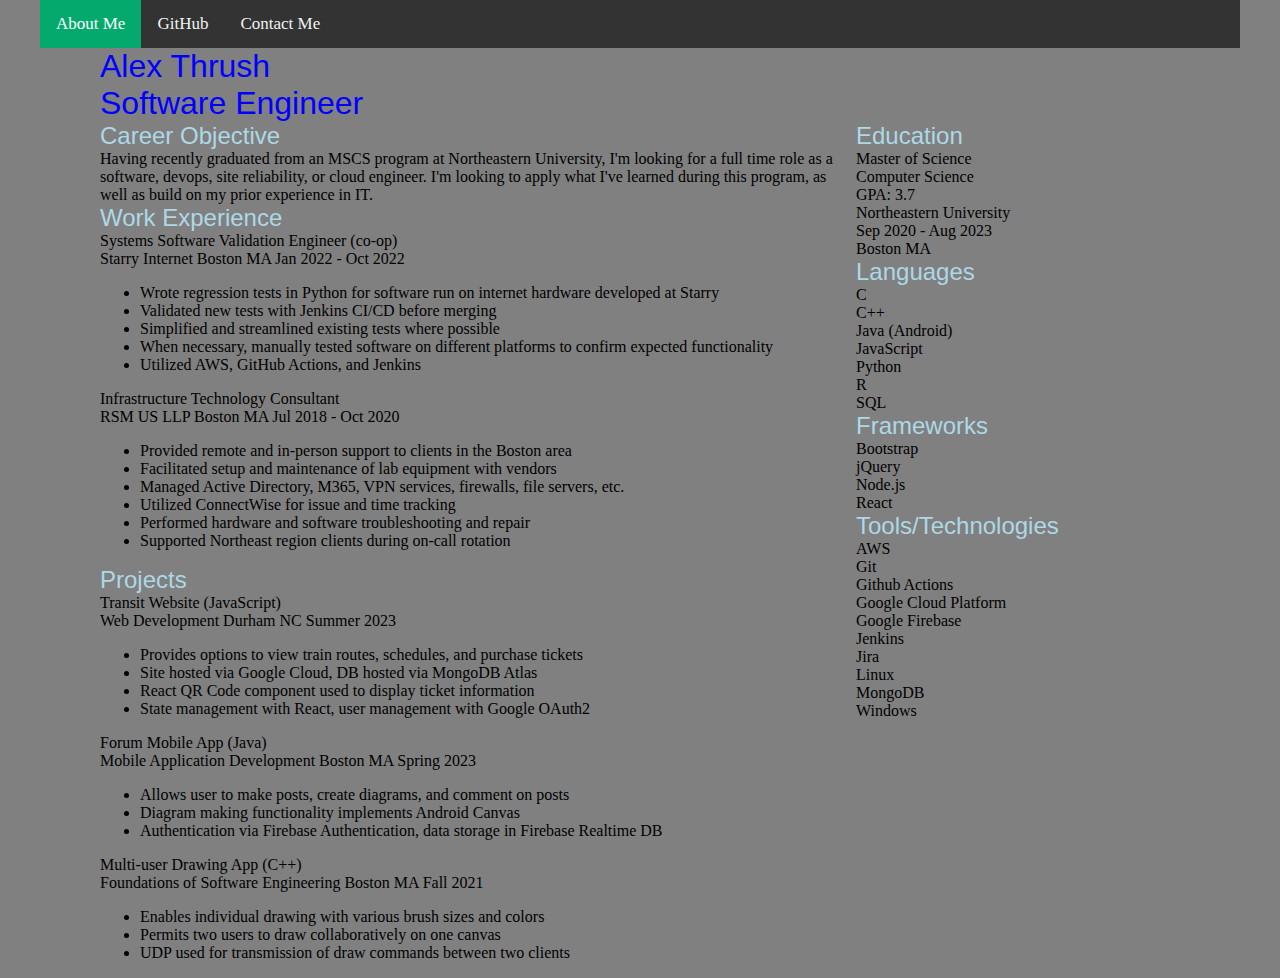
==== index.html @ bf3d8344 "Add github profile link" ====
<!DOCTYPE html>
<html>
    <head>
        <title>
            Alex's Site
        </title>
        <link href="css/index.css" rel="stylesheet">
    </head>
    <body>
        <div class="topnav">
            <a class="active" href="#home">About Me</a>
            <a href="https://github.com/thrushalex">GitHub</a>
            <a href="#contact">Contact Me</a>
          </div> 
        <div class="outer_container">
            <div class="header">
                <div class="name">
                    Alex Thrush
                </div>
                <div class="title">
                    Software Engineer
                </div>
            </div>
            <div class="row">
                <div class="columnLeft">
                    <div class="row">
                        <div class="titleTextContainer">
                            <div class="headline">
                                Career Objective
                            </div>
                            <div>
                                Having recently graduated from an MSCS program at Northeastern University, I'm looking for a full time role as a software, devops, site reliability, or cloud engineer.
                                I'm looking to apply what I've learned during this program, as well as build on my prior experience in IT.
                            </div>
                        </div>
                    </div>
                    <div class="row">
                        <div class="titleTextContainer">
                            <div class="headline">
                                Work Experience
                            </div>
                            <div>
                                <div>
                                    Systems Software Validation Engineer (co-op)<br>
                                    Starry Internet
                                    Boston MA
                                    Jan 2022 - Oct 2022
                                </div>
                                <ul>
                                    <li>Wrote regression tests in Python for software run on internet hardware developed at Starry</li>
                                    <li>Validated new tests with Jenkins CI/CD before merging</li>
                                    <li>Simplified and streamlined existing tests where possible</li>
                                    <li>When necessary, manually tested software on different platforms to confirm expected functionality</li>
                                    <li>Utilized AWS, GitHub Actions, and Jenkins</li>
                                  </ul> 
                            </div>
                            <div>
                                <div>
                                    Infrastructure Technology Consultant<br>
                                    RSM US LLP
                                    Boston MA
                                    Jul 2018 - Oct 2020
                                </div>
                                <ul>
                                    <li>Provided remote and in-person support to clients in the Boston area</li>
                                    <li>Facilitated setup and maintenance of lab equipment with vendors</li>
                                    <li>Managed Active Directory, M365, VPN services, firewalls, file servers, etc.</li>
                                    <li>Utilized ConnectWise for issue and time tracking</li>
                                    <li>Performed hardware and software troubleshooting and repair</li>
                                    <li>Supported Northeast region clients during on-call rotation</li>                              
                                  </ul> 
                            </div>
                        </div>
                    </div>
                    <div class="row">
                        <div class="titleTextContainer">
                            <div class="headline">
                                Projects
                            </div>
                            <div>
                                <div>
                                    Transit Website (JavaScript)<br>
                                    Web Development
                                    Durham NC
                                    Summer 2023
                                </div>
                                <ul>
                                    <li>Provides options to view train routes, schedules, and purchase tickets</li>
                                    <li>Site hosted via Google Cloud, DB hosted via MongoDB Atlas</li>
                                    <li>React QR Code component used to display ticket information</li>
                                    <li>State management with React, user management with Google OAuth2</li>
                                  </ul> 
                            </div>
                            <div>
                                <div>
                                    Forum Mobile App (Java)<br>
                                    Mobile Application Development
                                    Boston MA
                                    Spring 2023
                                </div>
                                <ul>
                                    <li>Allows user to make posts, create diagrams, and comment on posts</li>
                                    <li>Diagram making functionality implements Android Canvas</li>
                                    <li>Authentication via Firebase Authentication, data storage in Firebase Realtime DB</li>
                                  </ul> 
                            </div>
                            <div>
                                <div>
                                    Multi-user Drawing App (C++)<br>
                                    Foundations of Software Engineering
                                    Boston MA
                                    Fall 2021
                                </div>
                                <ul>
                                    <li>Enables individual drawing with various brush sizes and colors</li>
                                    <li>Permits two users to draw collaboratively on one canvas</li>
                                    <li>UDP used for transmission of draw commands between two clients</li>
                                  </ul> 
                            </div>
                        </div>
                    </div>
                </div>
                <div class="columnRight">
                    <div class="row">
                        <div class="titleTextContainer">
                            <div class="headline">
                                Education
                            </div>
                            <div>
                                Master of Science<br>
                                Computer Science<br>
                                GPA: 3.7<br>
                                Northeastern University<br>
                                Sep 2020 - Aug 2023<br>
                                Boston MA
                            </div>
                        </div>
                    </div>
                    <div class="row">
                        <div class="titleTextContainer">
                            <div class="headline">
                                Languages
                            </div>
                            <div>
                                C<br>
                                C++<br>
                                Java (Android)<br>
                                JavaScript<br>
                                Python<br>
                                R<br>
                                SQL
                            </div>
                        </div>
                    </div>
                    <div class="row">
                        <div class="titleTextContainer">
                            <div class="headline">
                                Frameworks
                            </div>
                            <div>
                                Bootstrap<br>
                                jQuery<br>
                                Node.js<br>
                                React
                            </div>
                        </div>
                    </div>
                    <div class="row">
                        <div class="titleTextContainer">
                            <div class="headline">
                                Tools/Technologies
                            </div>
                            <div>
                                AWS<br>
                                Git<br>
                                Github Actions<br>
                                Google Cloud Platform<br>
                                Google Firebase<br> 
                                Jenkins<br>
                                Jira<br>
                                Linux<br>
                                MongoDB<br>
                                Windows
                            </div>
                        </div>
                    </div>
                </div>
              </div>  
        </div>
    </body>
</html>
---- css/index.css ----
html {
    display: table;
    margin: auto;
}

body {
    display: table-cell;
    vertical-align: middle;
    background-color: grey;
}

.outer_container{
    flex: content;
    margin-left: 5%;
    margin-right: 5%;
    max-width: 1200px;
}

.header{
    color: blue;
    font-size: 200%;
    font-family: 'Gill Sans', 'Gill Sans MT', Calibri, 'Trebuchet MS', sans-serif;
}

.titleTextContainer{
    flex: auto;
    font-size: 100%;
}

.row {
    display: flex;
  }
  
.columnLeft {
    flex: 70%;
}

.columnRight {
    flex: 30%;
}

.headline{
    color: lightblue;
    font-size: 150%;
    font-family: 'Gill Sans', 'Gill Sans MT', Calibri, 'Trebuchet MS', sans-serif;
}

.topnav {
    background-color: #333;
    overflow:hidden;
  }
  
  .topnav a {
    float: left;
    color: #f2f2f2;
    text-align: center;
    padding: 14px 16px;
    text-decoration: none;
    font-size: 17px;
  }
  
  .topnav a:hover {
    background-color: #ddd;
    color: black;
  }

  .topnav a.active {
    background-color: #04AA6D;
    color: white;
  }
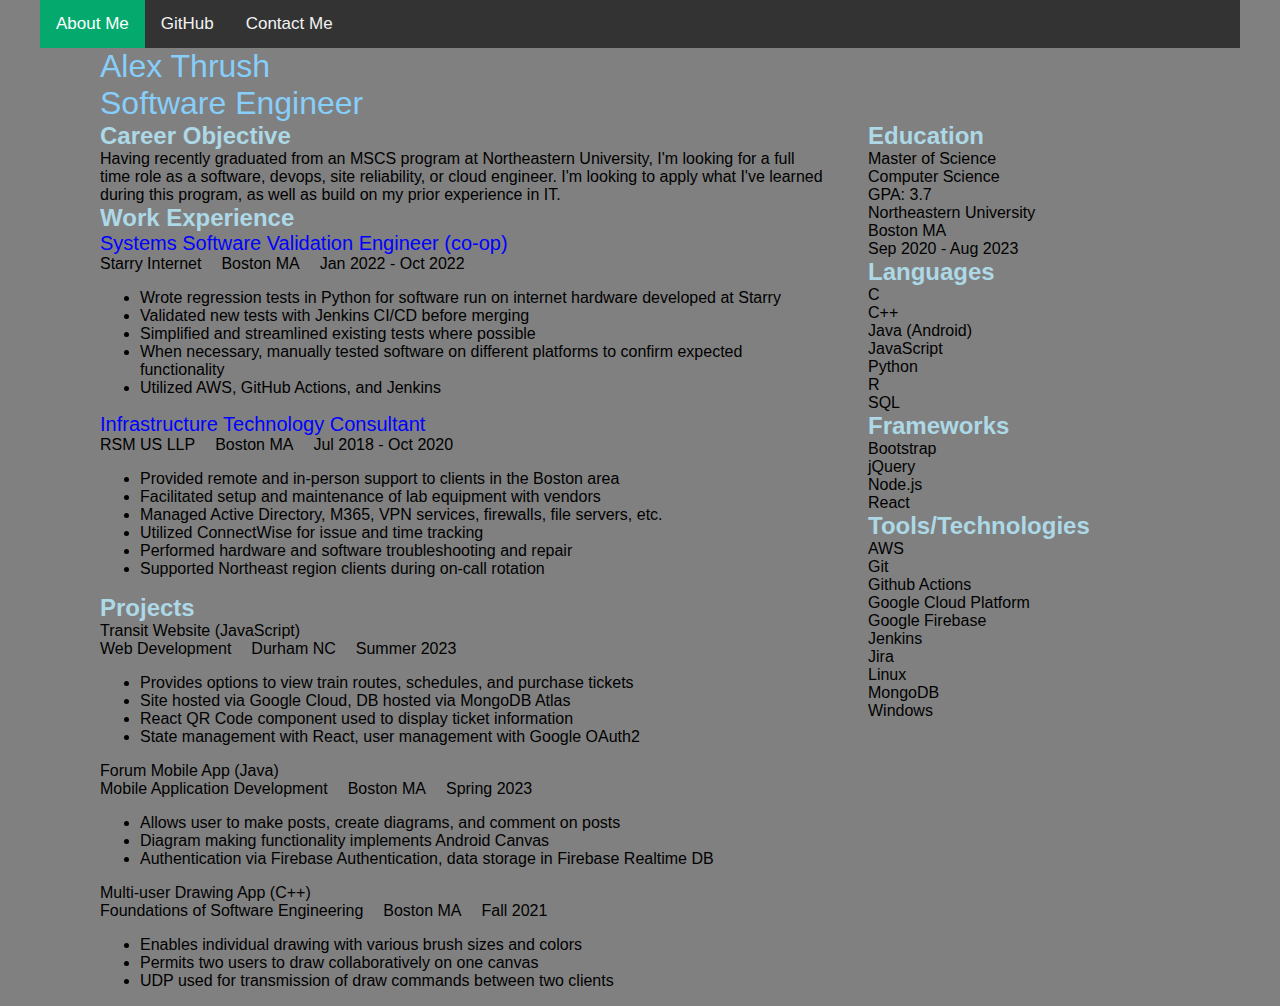
==== commit 3d0efd8d: "Add formatting for position title, apply font to all text" ====
--- a/index.html
+++ b/index.html
@@ -41,10 +41,20 @@
                             </div>
                             <div>
                                 <div>
-                                    Systems Software Validation Engineer (co-op)<br>
-                                    Starry Internet
-                                    Boston MA
-                                    Jan 2022 - Oct 2022
+                                    <div class="positionTitle">
+                                        Systems Software Validation Engineer (co-op)
+                                    </div>
+                                    <div class="row">
+                                        <div class="col">
+                                            Starry Internet
+                                        </div>
+                                        <div class="col">
+                                            Boston MA
+                                        </div>
+                                        <div class="col">
+                                            Jan 2022 - Oct 2022
+                                        </div>
+                                    </div>
                                 </div>
                                 <ul>
                                     <li>Wrote regression tests in Python for software run on internet hardware developed at Starry</li>
@@ -56,10 +66,20 @@
                             </div>
                             <div>
                                 <div>
-                                    Infrastructure Technology Consultant<br>
-                                    RSM US LLP
-                                    Boston MA
-                                    Jul 2018 - Oct 2020
+                                    <div class="positionTitle">
+                                        Infrastructure Technology Consultant
+                                    </div>
+                                    <div class="row">
+                                        <div class="col">
+                                            RSM US LLP
+                                        </div>
+                                        <div class="col">
+                                            Boston MA
+                                        </div>
+                                        <div class="col">
+                                            Jul 2018 - Oct 2020
+                                        </div>
+                                    </div>
                                 </div>
                                 <ul>
                                     <li>Provided remote and in-person support to clients in the Boston area</li>
@@ -80,9 +100,17 @@
                             <div>
                                 <div>
                                     Transit Website (JavaScript)<br>
-                                    Web Development
-                                    Durham NC
-                                    Summer 2023
+                                    <div class="row">
+                                        <div class="col">
+                                            Web Development
+                                        </div>
+                                        <div class="col">
+                                            Durham NC
+                                        </div>
+                                        <div class="col">
+                                            Summer 2023
+                                        </div>
+                                    </div>
                                 </div>
                                 <ul>
                                     <li>Provides options to view train routes, schedules, and purchase tickets</li>
@@ -94,9 +122,17 @@
                             <div>
                                 <div>
                                     Forum Mobile App (Java)<br>
-                                    Mobile Application Development
-                                    Boston MA
-                                    Spring 2023
+                                    <div class="row">
+                                        <div class="col">
+                                            Mobile Application Development
+                                        </div>
+                                        <div class="col">
+                                            Boston MA
+                                        </div>
+                                        <div class="col">
+                                            Spring 2023
+                                        </div>
+                                    </div>
                                 </div>
                                 <ul>
                                     <li>Allows user to make posts, create diagrams, and comment on posts</li>
@@ -107,9 +143,17 @@
                             <div>
                                 <div>
                                     Multi-user Drawing App (C++)<br>
-                                    Foundations of Software Engineering
-                                    Boston MA
-                                    Fall 2021
+                                    <div class="row">
+                                        <div class="col">
+                                            Foundations of Software Engineering
+                                        </div>
+                                        <div class="col">
+                                            Boston MA
+                                        </div>
+                                        <div class="col">
+                                            Fall 2021
+                                        </div>
+                                    </div>
                                 </div>
                                 <ul>
                                     <li>Enables individual drawing with various brush sizes and colors</li>
@@ -131,8 +175,8 @@
                                 Computer Science<br>
                                 GPA: 3.7<br>
                                 Northeastern University<br>
-                                Sep 2020 - Aug 2023<br>
-                                Boston MA
+                                Boston MA<br>
+                                Sep 2020 - Aug 2023
                             </div>
                         </div>
                     </div>
--- a/css/index.css
+++ b/css/index.css
@@ -7,19 +7,19 @@
     display: table-cell;
     vertical-align: middle;
     background-color: grey;
+    font-family: 'Gill Sans', 'Gill Sans MT', Calibri, 'Trebuchet MS', sans-serif;
 }
 
 .outer_container{
     flex: content;
-    margin-left: 5%;
-    margin-right: 5%;
+    padding-left: 5%;
+    padding-right: 5%;
     max-width: 1200px;
 }
 
 .header{
-    color: blue;
+    color: lightskyblue;
     font-size: 200%;
-    font-family: 'Gill Sans', 'Gill Sans MT', Calibri, 'Trebuchet MS', sans-serif;
 }
 
 .titleTextContainer{
@@ -30,19 +30,30 @@
 .row {
     display: flex;
   }
+
+.col {
+  padding-right: 20px;
+}
   
 .columnLeft {
     flex: 70%;
+    padding-right: 20px;
 }
 
 .columnRight {
     flex: 30%;
+    padding-left: 20px;
 }
 
 .headline{
     color: lightblue;
     font-size: 150%;
-    font-family: 'Gill Sans', 'Gill Sans MT', Calibri, 'Trebuchet MS', sans-serif;
+    font-weight: bold;
+}
+
+.positionTitle{
+  font-size: 125%;
+  color: blue;
 }
 
 .topnav {
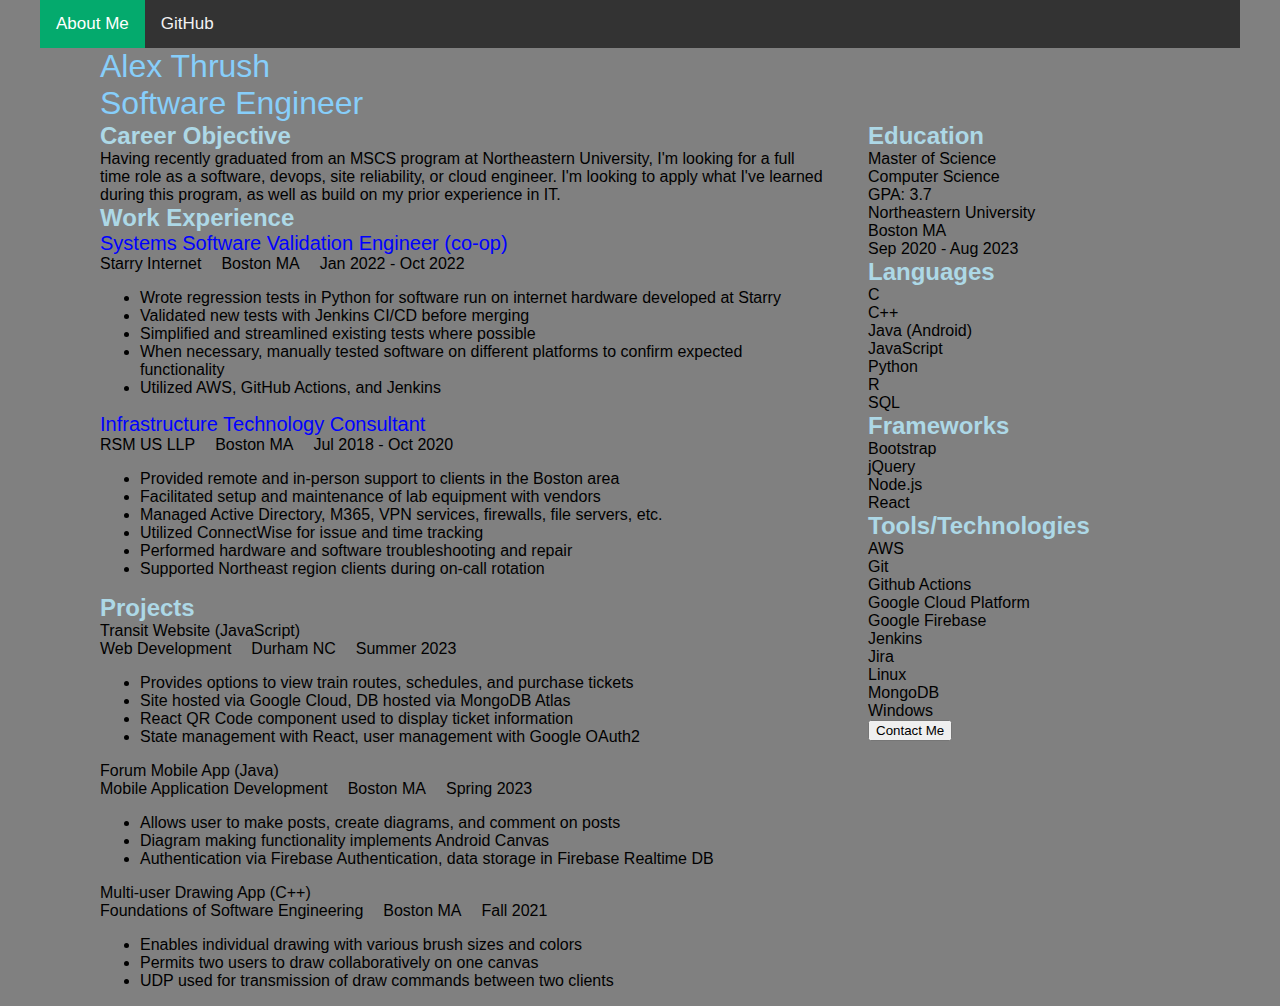
==== commit 2d5e6354: "Remove contact entry on nav bar" ====
--- a/index.html
+++ b/index.html
@@ -1,16 +1,16 @@
 <!DOCTYPE html>
 <html>
+    <script type="text/javascript" src="javascript/convertAddress.js"></script>
     <head>
         <title>
             Alex's Site
         </title>
         <link href="css/index.css" rel="stylesheet">
     </head>
-    <body>
+    <body onload="convertAddress()">
         <div class="topnav">
             <a class="active" href="#home">About Me</a>
-            <a href="https://github.com/thrushalex">GitHub</a>
-            <a href="#contact">Contact Me</a>
+            <a href="https://github.com/thrushalex" target="_blank">GitHub</a>
           </div> 
         <div class="outer_container">
             <div class="header">
@@ -228,8 +228,14 @@
                             </div>
                         </div>
                     </div>
-                </div>
-              </div>  
+                    <div class = "row">
+                        <div id="emailDiv" style="display:none"></div>
+                        <div>
+                            <button onclick="myFunction()">Contact Me</button>
+                        </div>
+                    </div>
+                </div>
+              </div>
         </div>
     </body>
 </html>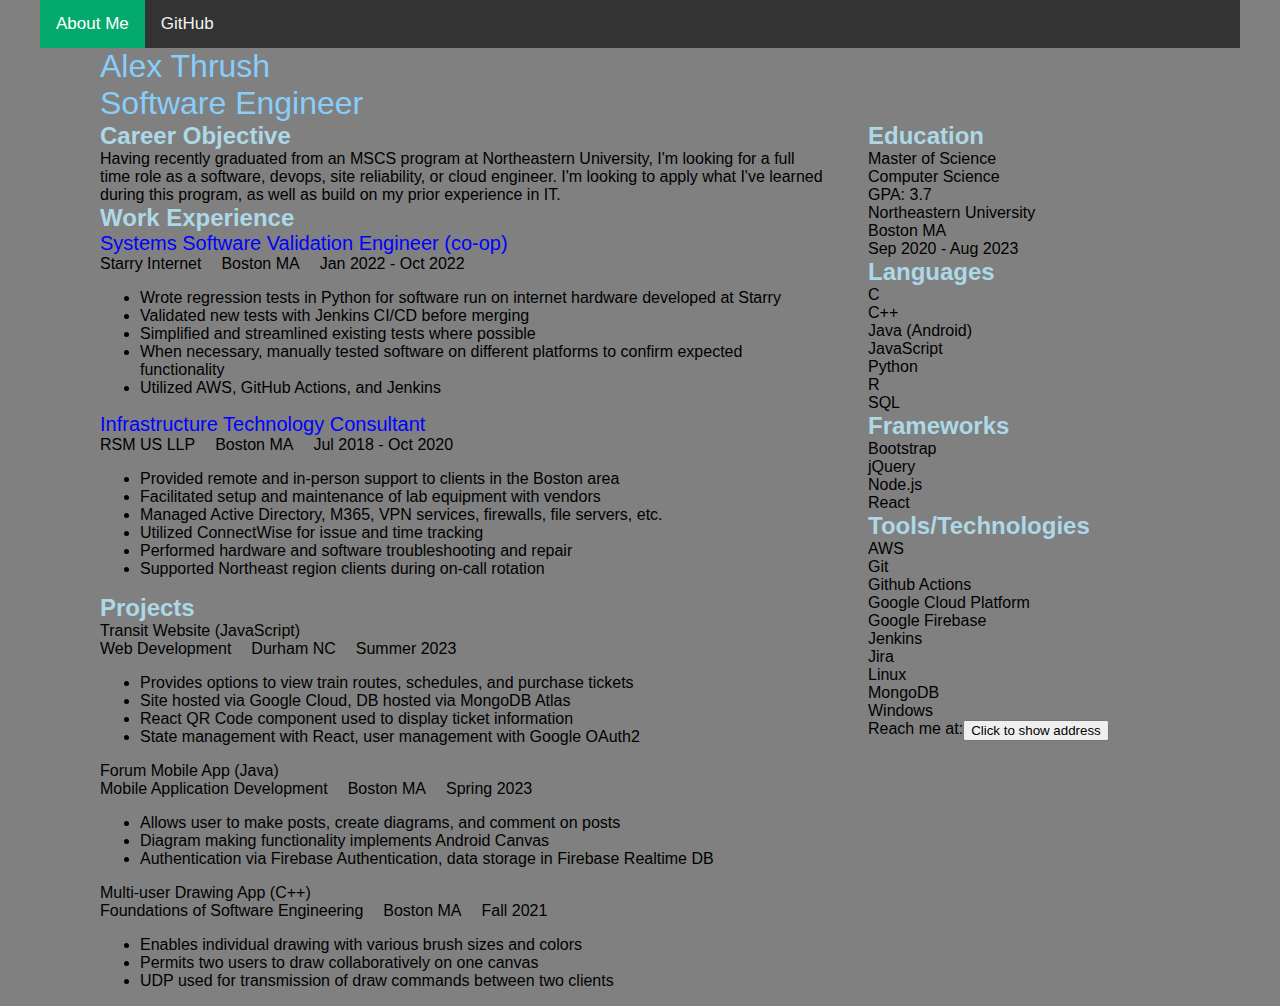
==== commit eae4817b: "Change email transformation process, remove button after address revealed" ====
--- a/index.html
+++ b/index.html
@@ -7,7 +7,7 @@
         </title>
         <link href="css/index.css" rel="stylesheet">
     </head>
-    <body onload="convertAddress()">
+    <body>
         <div class="topnav">
             <a class="active" href="#home">About Me</a>
             <a href="https://github.com/thrushalex" target="_blank">GitHub</a>
@@ -229,9 +229,10 @@
                         </div>
                     </div>
                     <div class = "row">
+                        <div>Reach me at: </div>
                         <div id="emailDiv" style="display:none"></div>
                         <div>
-                            <button onclick="myFunction()">Contact Me</button>
+                            <button id="emailButton" onclick="displayAddress()">Click to show address</button>
                         </div>
                     </div>
                 </div>
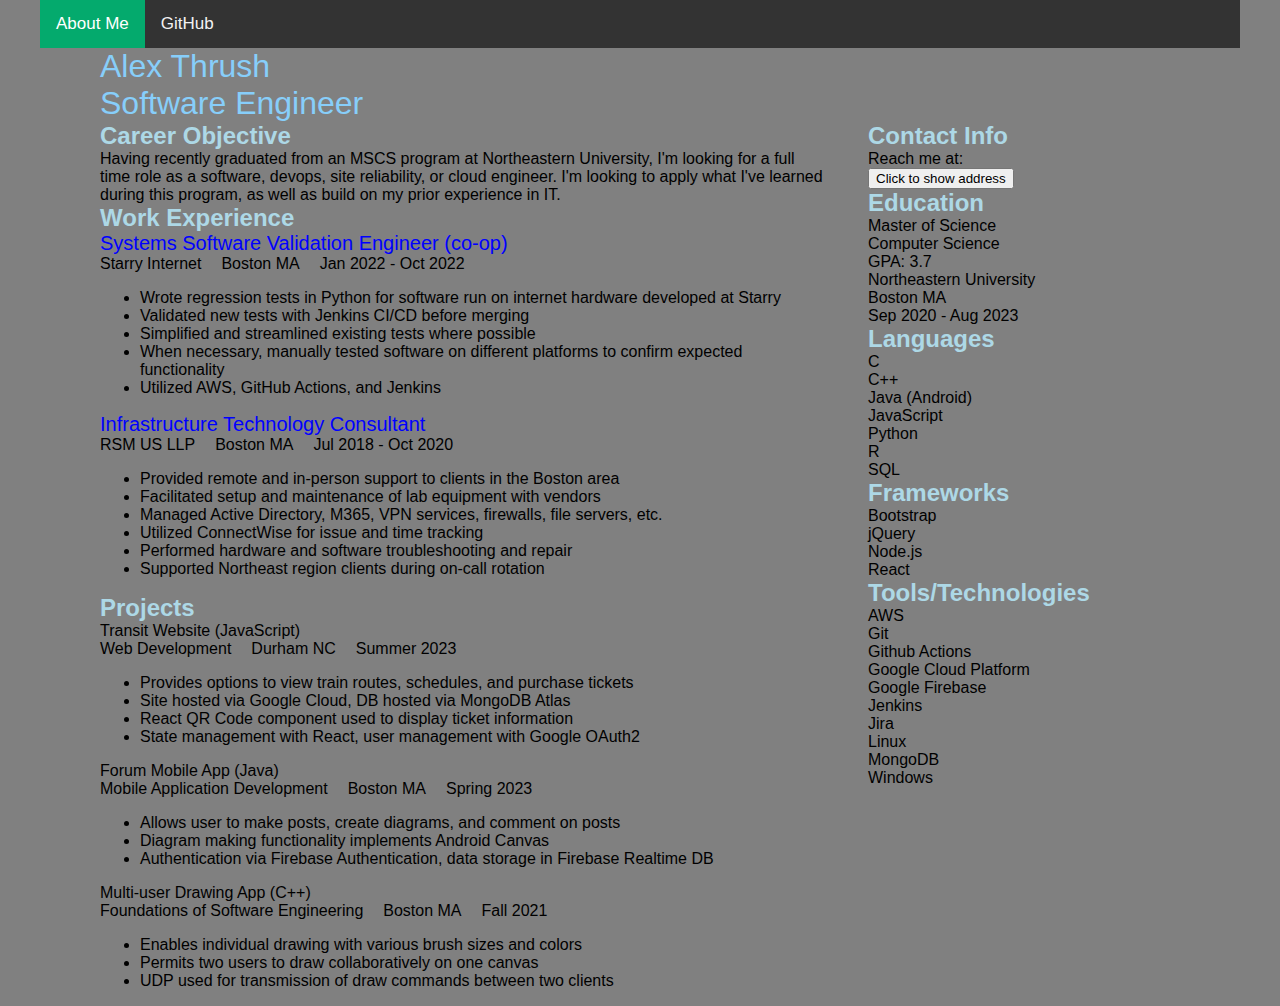
==== commit c6b5d246: "Format contact information" ====
--- a/index.html
+++ b/index.html
@@ -168,6 +168,20 @@
                     <div class="row">
                         <div class="titleTextContainer">
                             <div class="headline">
+                                Contact Info
+                            </div>
+                            <div>
+                                Reach me at: 
+                            </div>
+                            <div id="emailDiv" style="display:none"></div>
+                            <div>
+                                <button id="emailButton" onclick="displayAddress()">Click to show address</button>
+                            </div>
+                        </div>
+                    </div>
+                    <div class="row">
+                        <div class="titleTextContainer">
+                            <div class="headline">
                                 Education
                             </div>
                             <div>
@@ -228,13 +242,6 @@
                             </div>
                         </div>
                     </div>
-                    <div class = "row">
-                        <div>Reach me at: </div>
-                        <div id="emailDiv" style="display:none"></div>
-                        <div>
-                            <button id="emailButton" onclick="displayAddress()">Click to show address</button>
-                        </div>
-                    </div>
                 </div>
               </div>
         </div>
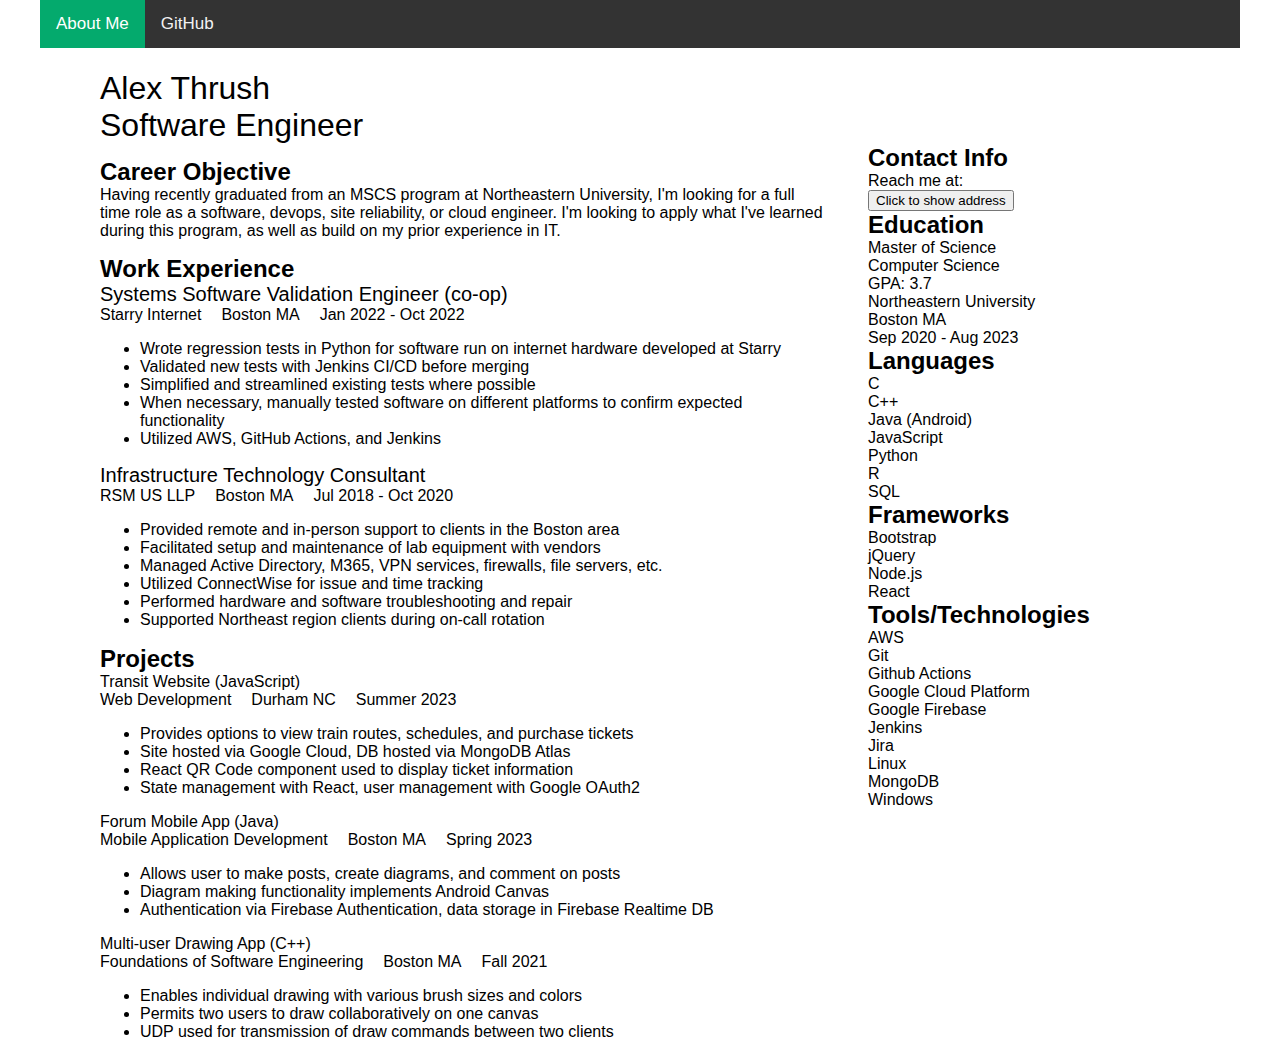
==== commit c404d1c8: "Add padding to career objective section" ====
--- a/index.html
+++ b/index.html
@@ -24,7 +24,7 @@
             <div class="row">
                 <div class="columnLeft">
                     <div class="row">
-                        <div class="titleTextContainer">
+                        <div class="titleTextContainer" id="careerObjective">
                             <div class="headline">
                                 Career Objective
                             </div>
--- a/css/index.css
+++ b/css/index.css
@@ -6,7 +6,7 @@
 body {
     display: table-cell;
     vertical-align: middle;
-    background-color: grey;
+    /* background-color:#D8DDEF; */
     font-family: 'Gill Sans', 'Gill Sans MT', Calibri, 'Trebuchet MS', sans-serif;
 }
 
@@ -18,13 +18,19 @@
 }
 
 .header{
-    color: lightskyblue;
+    /* color: #7293A0; */
     font-size: 200%;
+    padding-top: 2%;
 }
 
 .titleTextContainer{
     flex: auto;
     font-size: 100%;
+}
+
+#careerObjective{
+  padding-top: 2%;
+  padding-bottom: 2%;
 }
 
 .row {
@@ -46,14 +52,14 @@
 }
 
 .headline{
-    color: lightblue;
+    /* color: lightblue; */
     font-size: 150%;
     font-weight: bold;
 }
 
 .positionTitle{
   font-size: 125%;
-  color: blue;
+  /* color: blue; */
 }
 
 .topnav {
